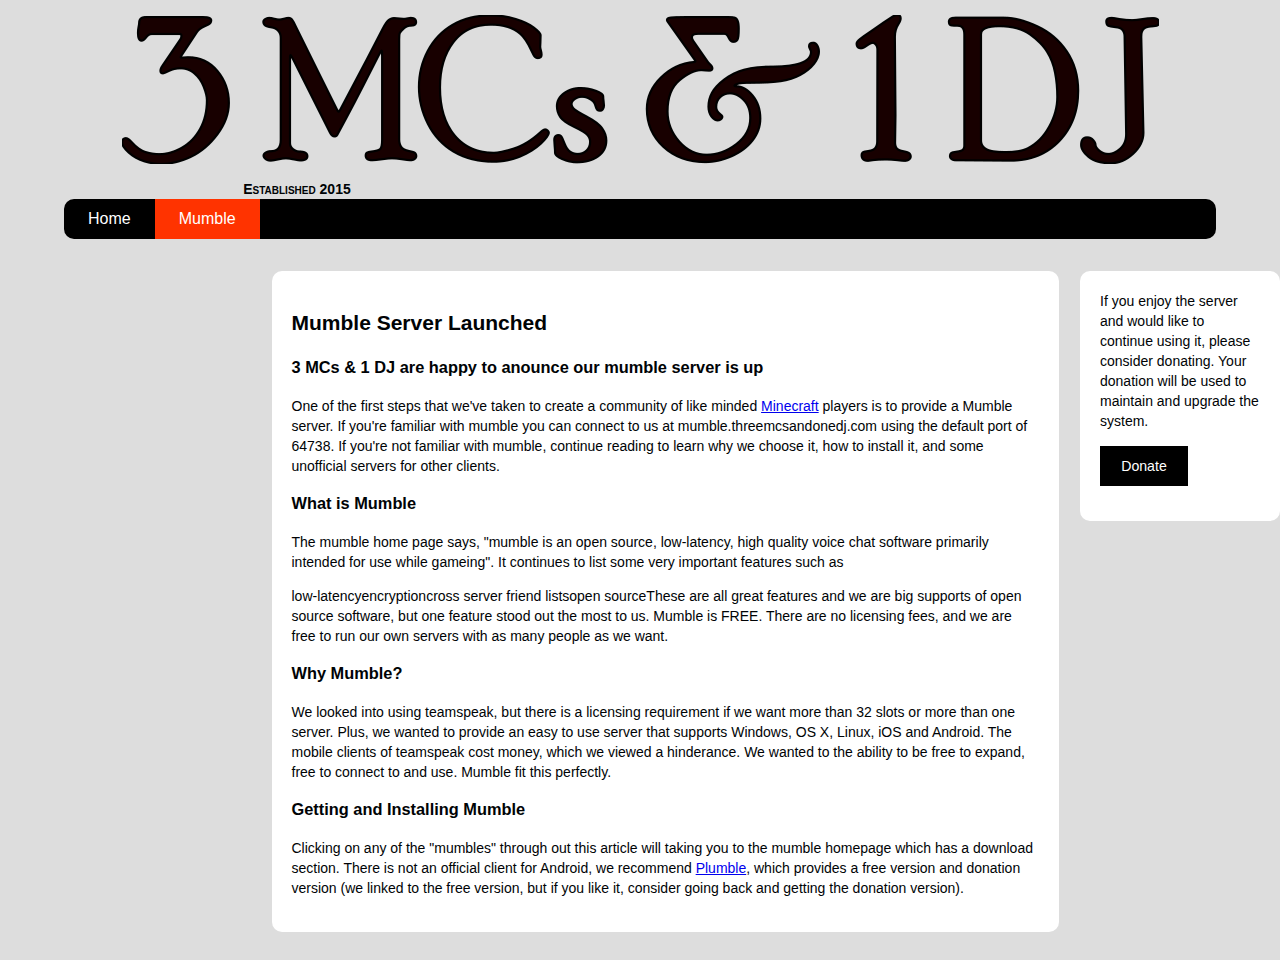
==== mumble.html @ 2db22ad8 "Halfway done creating mumble page." ====
<!DOCTYPE html>
<html lang="en">
  <head>
    <script>
  (function(i,s,o,g,r,a,m){i['GoogleAnalyticsObject']=r;i[r]=i[r]||function(){
  (i[r].q=i[r].q||[]).push(arguments)},i[r].l=1*new Date();a=s.createElement(o),
  m=s.getElementsByTagName(o)[0];a.async=1;a.src=g;m.parentNode.insertBefore(a,m)
  })(window,document,'script','//www.google-analytics.com/analytics.js','ga');

  ga('create', 'UA-58633202-3', 'auto');
  ga('send', 'pageview');

    </script>

    <meta charset="utf-8" />
    <title>3 MCs & 1 DJ</title>

    <link rel="stylesheet" href="css/main.css" type="text/css" />
  </head>

  <body id="index" class="home">
  
    <header id="banner" class="body">
        
        <img id="logo" src="images/logo1.png" />
        <strong id="established">Established 2015</strong>
      <nav><ul>
	  <li><a href="./index.html">Home</a></li>
	  <li class="active"0><a href="#">Mumble</a></li>
<!--	  <li><a href="#">Staff</a></li>
	  <li><a href="#">Contact</a></li> -->
      </ul></nav>
    </header>
    <div id="container">


      <div id="main" class="column">
      <aside id="featured" class="body"><article>
       <hgroup>
         <h2>Mumble Server Launched</h2>
         <h3>3 MCs & 1 DJ are happy to anounce our mumble server is up</h3>
       </hgroup>
       <p>One of the first steps that we've taken to create a community of like minded 
          <a target="_blank" href="http://www.minecraft.net">Minecraft</a> players is to provide a Mumble server. If you're familiar with mumble you can connect to us at mumble.threemcsandonedj.com using the default port of 64738. If you're not familiar with mumble, continue reading to learn why we choose it, how to install it, and some unofficial servers for other clients.</p>
	<h3>What is Mumble</h3>
	<p> The mumble home page says, "mumble is an open source, low-latency, high quality voice chat software primarily intended for use while gameing". It continues to list some very important features such as <ul> <li>low-latency</li><li>encryption</li><li>cross server friend lists</li><li>open source</li></ul>These are all great features and we are big supports of open source software, but one feature stood out the most to us. Mumble is FREE. There are no licensing fees, and we are free to run our own servers with as many people as we want.</p>
	<h3>Why Mumble?</h3> <p>We looked into using teamspeak, but there is a licensing requirement if we want more than 32 slots or more than one server. Plus, we wanted to provide an easy to use server that supports Windows, OS X, Linux, iOS and Android. The mobile clients of teamspeak cost money, which we viewed a hinderance. We wanted to the ability to be free to expand, free to connect to and use. Mumble fit this perfectly.</p>
	<h3>Getting and Installing Mumble</h3>
	<p>Clicking on any of the "mumbles" through out this article will taking you to the mumble homepage which has a download section. There is not an official client for Android, we recommend <a href="https://play.google.com/store/apps/details?id=com.morlunk.mumbleclient.free">Plumble</a>, which provides a free version and donation version (we linked to the free version, but if you like it, consider going back and getting the donation version). 
	


	</article>
	</aside>
    </div>


    <div id="sidepanel" class="column">
        If you enjoy the server and would like to continue using it, please consider donating. Your donation will be used to maintain and upgrade the system.
        <form id="donate" action="https://www.paypal.com/cgi-bin/webscr" method="post" target="_top">
            <input type="hidden" name="cmd" value="_s-xclick">
            <input type="hidden" name="hosted_button_id" value="4QXMU8J3VK6RY">
            <input type="submit" value="Donate" />
        </form>
    </div>
    <div id="ad" class="column">
        <script async src="//pagead2.googlesyndication.com/pagead/js/adsbygoogle.js"></script>
        <!-- 3mcs main -->
        <ins class="adsbygoogle"
             style="display:block"
             data-ad-client="ca-pub-7273048419649468"
             data-ad-slot="3769248236"
             data-ad-format="auto"></ins>
        <script>
            (adsbygoogle = window.adsbygoogle || []).push({});
        </script>
    </div>
    </div>
      <!--
          <footer id="contentinfo" class="body">
              <address id="about" class="vcard body">
                  <span class="primary">
                      <strong><a href="#" class="fn url">3 MCs & 1 DJ</a></strong>
                      <span class="role">Amazing Minecraft</span>
                  </span>
                  <span class="bio"></span> 
              </address>
              <p>
                  2015 <a href="http://threemcsandonedj.com:8081">3 MCs & 1 DJ</a>

              </p>

          </footer>
   -->
  </body>
</html>
---- css/main.css ----
/***** Global *****/
/* Body */
body {
    background: #ddd;
    color: #000305;
    font-size: 87.5%; /* 14px */
    font-family: 'Trebuchet MS', Trebuchet, 'Lucida Sans Unicode', 'Lucida Grande', 'Lucida Sans', Arial, sans-serif;
    line-height: 1.429;
    margin: 0;
    text-align: left;
}

h1 {
    font-size: 1.5em;
}

strong {
    font-variant: small-caps;
    
}

#established {
    margin-left: 19%;
    padding-bottom: 15px;
    margin-bottom: 15px;
    
}

#top{
    background: #444
    border-bottom-left: 5px;
    border-bottom-right: 5px;   
}

#logo {
    display: block;
    padding: 15px;
    margin-left: auto;
    margin-right: auto;
}


/* Navigation */
nav{
    /*background: #000305;*/
    font-size: 1.143em;
    height: 40px;
    line-height: 30px;
    margin: 0 auto 2em auto;
    padding: 0;
    text-align: center;
    width: 90%;
    background: #000;
    border-radius: 10px;
    
}

ul{
    padding: 0px;
    list-style: none; 
    width: 100%;
    border-radius: 5px;
    margin: 0px auto;
    background: #354;
}


li{
    float: left;
    display: inline;
    margin: 0;
}

nav a:link, nav a:visited {
    color: #fff;
    display: inline-block;
    height: 30px;
    padding: 5px 1.5em;
    text-decoration: none;
}
input{
    background: #000;
    color: #fff;
    border: 0px;
    font-family: 'Trebuchet MS', Trebuchet, 'Lucida Sans Unicode', 'Lucida Grande', 'Lucida Sans', Arial, sans-serif;
    font-size: 1.01em;
    padding: 5px 1.5em;
    height: 40px;
}
nav a:hover, nav a:active, nav .active a:link, nav .active a:visited, input:hover, input:active{
    background: #FF3300;
    color: #FFF;
    text-shadow: none !important;
}

nav li:first-child a {
    border-top-left-radius: 5px;
    border-bottom-left-radius: 5px;
}

#container .column {
			position: relative;
			float: left;
}

#container
{
    padding-left: 250px;
    padding-right: 200px;
    min-width: 550px;
}

#featured{
    margin-left: auto;
    margin-right: auto;
    width: 90%; 
    background: #fff;
    margin-bottom: 2em;
    overflow: hidden;
    padding: 20px;
    border-radius: 10px;
}

#sidepanel
{
    padding: 20px;
    width: 160px;
    background: #ffffff;
    border-radius: 10px;
    margin-right: -200px;
    
}

#sidepanel input
{
    margin: 15px;
    margin-left: 0px;
    
}

#ad
{
    padding: 20px;
    right: 250px;
    width: 220px; 
    margin-left: -100%;
    
    
}
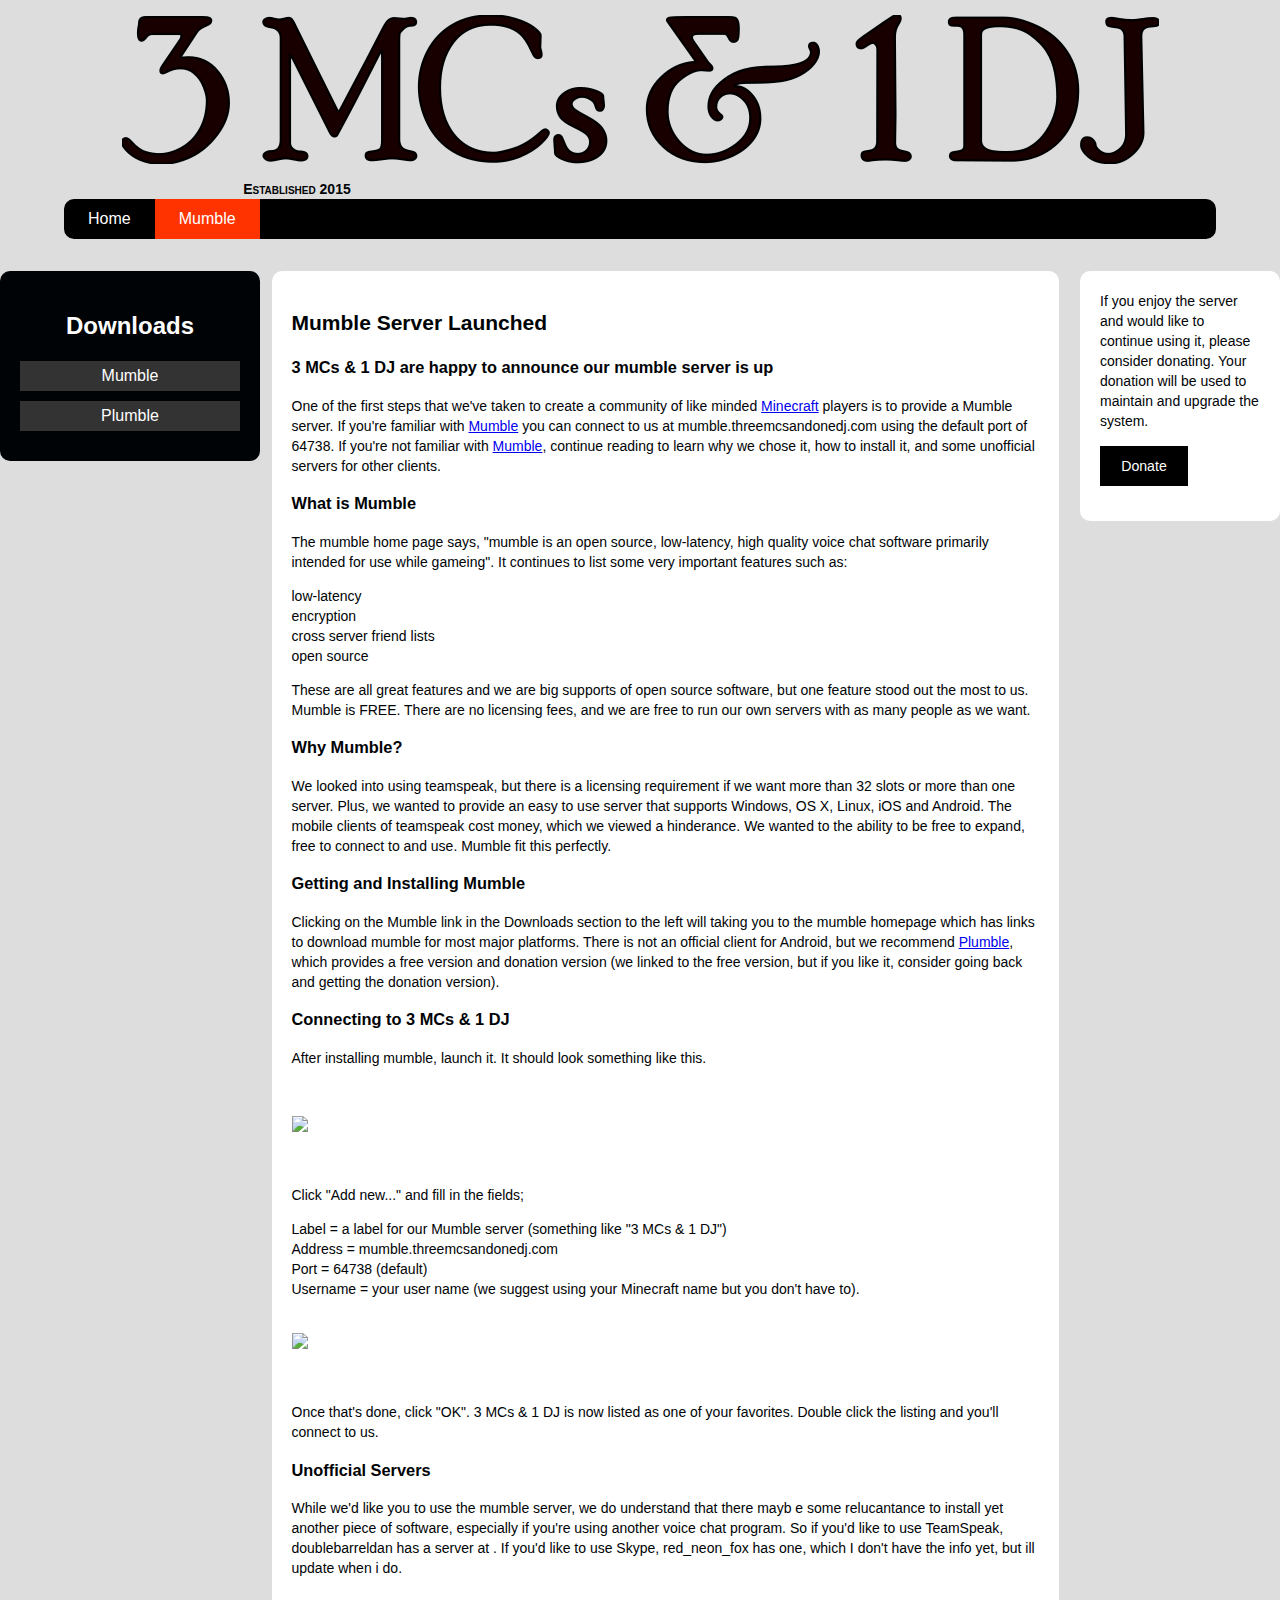
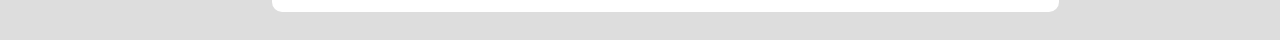
==== commit d38e01d5: "finished with the downloads panel." ====
--- a/mumble.html
+++ b/mumble.html
@@ -38,16 +38,40 @@
       <aside id="featured" class="body"><article>
        <hgroup>
          <h2>Mumble Server Launched</h2>
-         <h3>3 MCs & 1 DJ are happy to anounce our mumble server is up</h3>
+         <h3>3 MCs & 1 DJ are happy to announce our mumble server is up</h3>
        </hgroup>
        <p>One of the first steps that we've taken to create a community of like minded 
-          <a target="_blank" href="http://www.minecraft.net">Minecraft</a> players is to provide a Mumble server. If you're familiar with mumble you can connect to us at mumble.threemcsandonedj.com using the default port of 64738. If you're not familiar with mumble, continue reading to learn why we choose it, how to install it, and some unofficial servers for other clients.</p>
+          <a target="_blank" href="http://www.minecraft.net">Minecraft</a> players is to provide a Mumble server. If you're familiar with <a href="http://wiki.mumble.info/wiki/Main_Page">Mumble</a> you can connect to us at mumble.threemcsandonedj.com using the default port of 64738. If you're not familiar with <a href="http://wiki.mumble.info/wiki/Main_Page">Mumble</a>, continue reading to learn why we chose it, how to install it, and some unofficial servers for other clients.</p>
 	<h3>What is Mumble</h3>
-	<p> The mumble home page says, "mumble is an open source, low-latency, high quality voice chat software primarily intended for use while gameing". It continues to list some very important features such as <ul> <li>low-latency</li><li>encryption</li><li>cross server friend lists</li><li>open source</li></ul>These are all great features and we are big supports of open source software, but one feature stood out the most to us. Mumble is FREE. There are no licensing fees, and we are free to run our own servers with as many people as we want.</p>
+	<p> The mumble home page says, "mumble is an open source, low-latency, high quality voice chat software primarily intended for use while gameing". It continues to list some very important features such as:</p> 
+	<ul> 
+		<li>low-latency</li><br>
+		<li>encryption</li><br>
+		<li>cross server friend lists</li><br>
+		<li>open source</li><br>
+	</ul>
+	<p>These are all great features and we are big supports of open source software, but one feature stood out the most to us. Mumble is FREE. There are no licensing fees, and we are free to run our own servers with as many people as we want.</p>
 	<h3>Why Mumble?</h3> <p>We looked into using teamspeak, but there is a licensing requirement if we want more than 32 slots or more than one server. Plus, we wanted to provide an easy to use server that supports Windows, OS X, Linux, iOS and Android. The mobile clients of teamspeak cost money, which we viewed a hinderance. We wanted to the ability to be free to expand, free to connect to and use. Mumble fit this perfectly.</p>
 	<h3>Getting and Installing Mumble</h3>
-	<p>Clicking on any of the "mumbles" through out this article will taking you to the mumble homepage which has a download section. There is not an official client for Android, we recommend <a href="https://play.google.com/store/apps/details?id=com.morlunk.mumbleclient.free">Plumble</a>, which provides a free version and donation version (we linked to the free version, but if you like it, consider going back and getting the donation version). 
-	
+	<p>Clicking on the Mumble link in the Downloads section to the left will taking you to the mumble homepage which has links to download mumble for most major platforms. There is not an official client for Android, but we recommend <a href="https://play.google.com/store/apps/details?id=com.morlunk.mumbleclient.free">Plumble</a>, which provides a free version and donation version (we linked to the free version, but if you like it, consider going back and getting the donation version).</p>
+	<h3>Connecting to 3 MCs & 1 DJ</h3>
+	<p>After installing mumble, launch it. It should look something like this.</p>
+	<br>
+	<p><img src="images/MumbleLaunch.jpg" /></p>
+	<br>
+	<p>Click "Add new..." and fill in the fields;</p> 
+	<ul>
+		<li>Label = a label for our Mumble server (something like "3 MCs & 1 DJ")</li><br> 
+		<li>Address = mumble.threemcsandonedj.com</li><br>
+		<li>Port = 64738 (default)</li><br>
+		<li>Username = your user name (we suggest using your Minecraft name but you don't have to).</li><br>
+	</ul>
+	<br> 
+	<p><img src="images/MumbleInfo.jpg" padding="10px" /></p>
+	<br>
+	<p>Once that's done, click "OK". 3 MCs & 1 DJ is now listed as one of your favorites. Double click the listing and you'll connect to us.</p>
+	<h3>Unofficial Servers</h3>
+	<p>While we'd like you to use the mumble server, we do understand that there mayb e some relucantance to install yet another piece of software, especially if you're using another voice chat program. So if you'd like to use TeamSpeak, doublebarreldan has a server at <insert server here>. If you'd like to use Skype, red_neon_fox has one, which I don't have the info yet, but ill update when i do. 	
 
 
 	</article>
@@ -63,19 +87,18 @@
             <input type="submit" value="Donate" />
         </form>
     </div>
-    <div id="ad" class="column">
-        <script async src="//pagead2.googlesyndication.com/pagead/js/adsbygoogle.js"></script>
-        <!-- 3mcs main -->
-        <ins class="adsbygoogle"
-             style="display:block"
-             data-ad-client="ca-pub-7273048419649468"
-             data-ad-slot="3769248236"
-             data-ad-format="auto"></ins>
-        <script>
-            (adsbygoogle = window.adsbygoogle || []).push({});
-        </script>
+   
+   
+    <div id="leftpanel" class="column">
+	<h2>Downloads</h2>
+	<ul>
+	<li><a href="http://wiki.mumble.info/wiki/Main_Page">Mumble</a></li>
+	<li><a href="https://play.google.com/store/apps/details?id=com.morlunk.mumbleclient.free">Plumble</a></li>
+	</ul>
     </div>
-    </div>
+    
+
+</div>
       <!--
           <footer id="contentinfo" class="body">
               <address id="about" class="vcard body">
--- a/css/main.css
+++ b/css/main.css
@@ -62,7 +62,7 @@
     width: 100%;
     border-radius: 5px;
     margin: 0px auto;
-    background: #354;
+/*    background: #354;*/
 }
 
 
@@ -139,12 +139,35 @@
     
 }
 
-#ad
+#leftpanel
 {
     padding: 20px;
     right: 250px;
     width: 220px; 
     margin-left: -100%;
-    
-    
-}+    border-radius: 10px;
+    background: #000305;
+    font-size: 1.143em;
+    line-height: 30px;
+    text-align: center;
+
+}
+
+#leftpanel h2 {
+    color: #fff;
+}
+
+#leftpanel a:link, #leftpanel a:visited {
+    color: #fff;
+    background: #333;
+    display: inline-block;
+    height: 30px;
+    width: 220px;
+    margin-bottom: 10px;
+    text-decoration: none;
+}
+#leftpanel a:hover, #leftpanel a:active, #leftpanel .active a:link, #leftpanel .active a:visited, input:hover, input:active{
+    background: #FF3300;
+    color: #FFF;
+    text-shadow: none !important;
+}
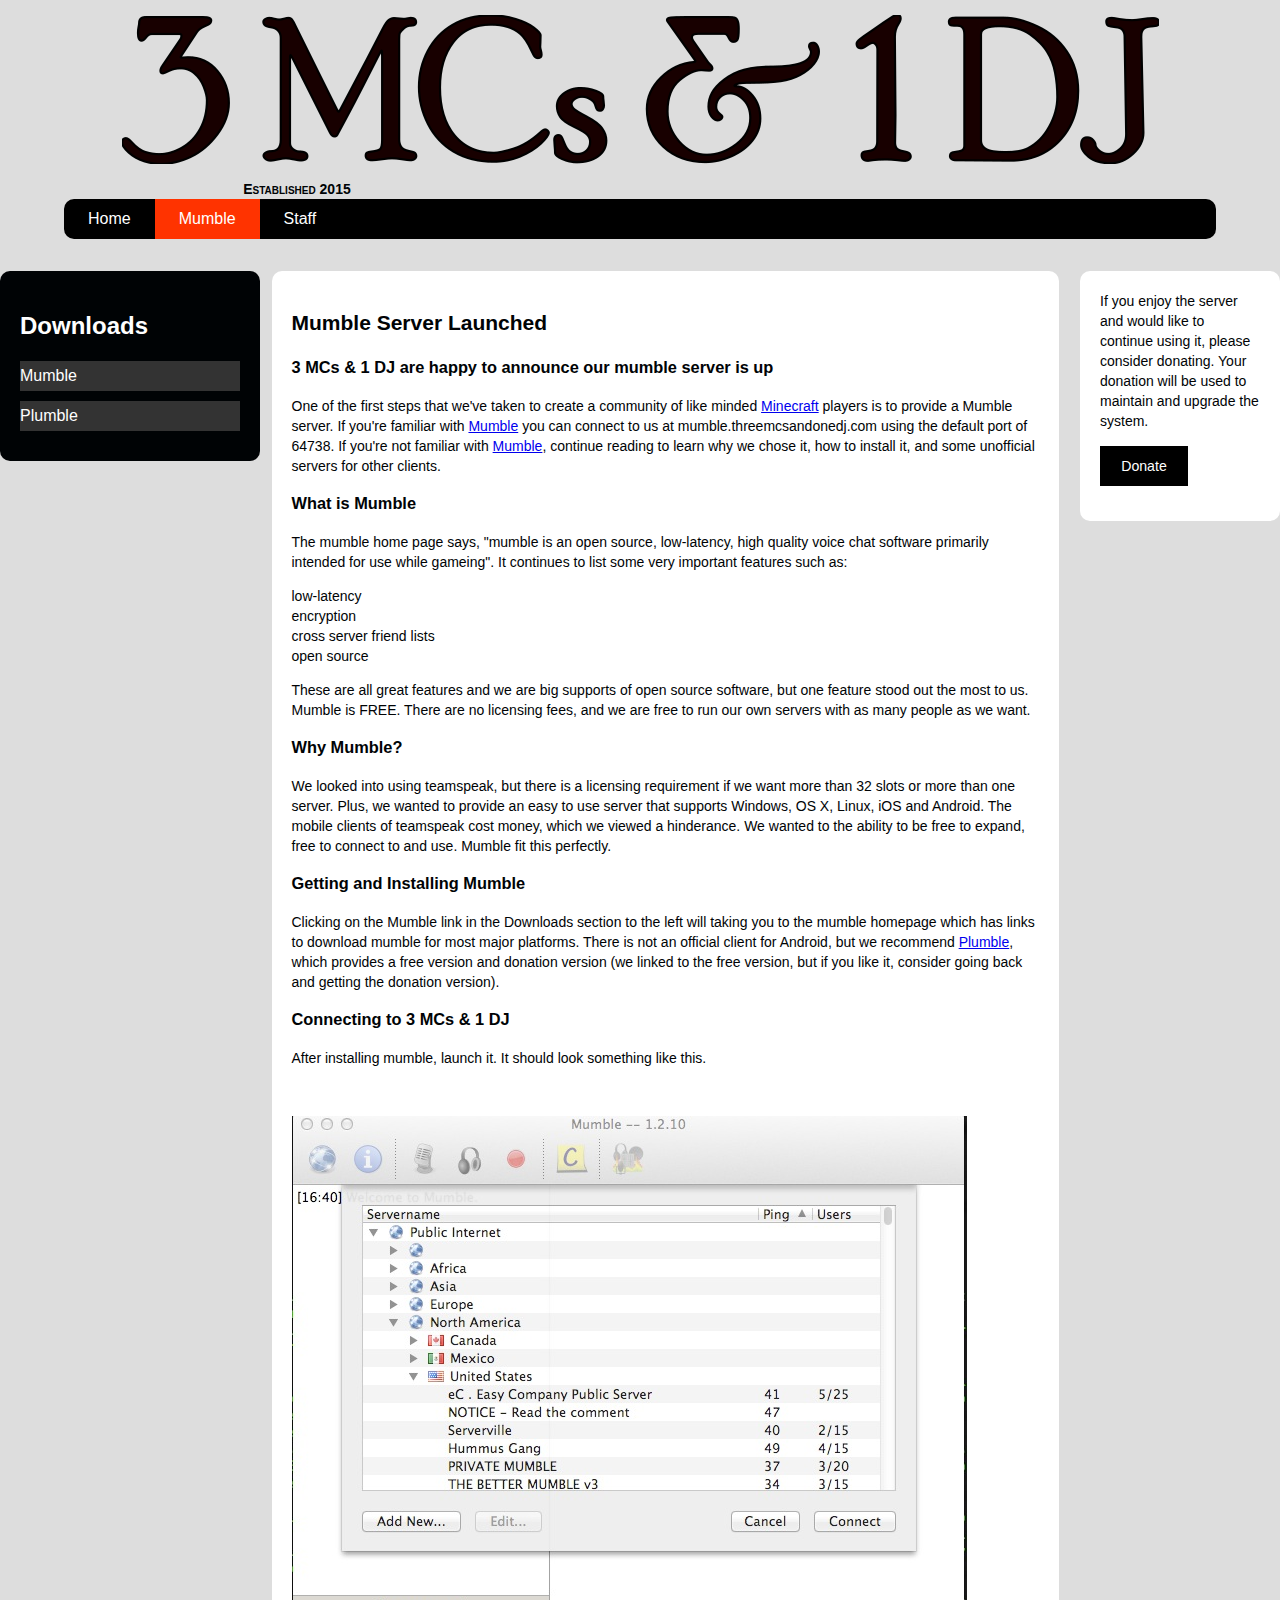
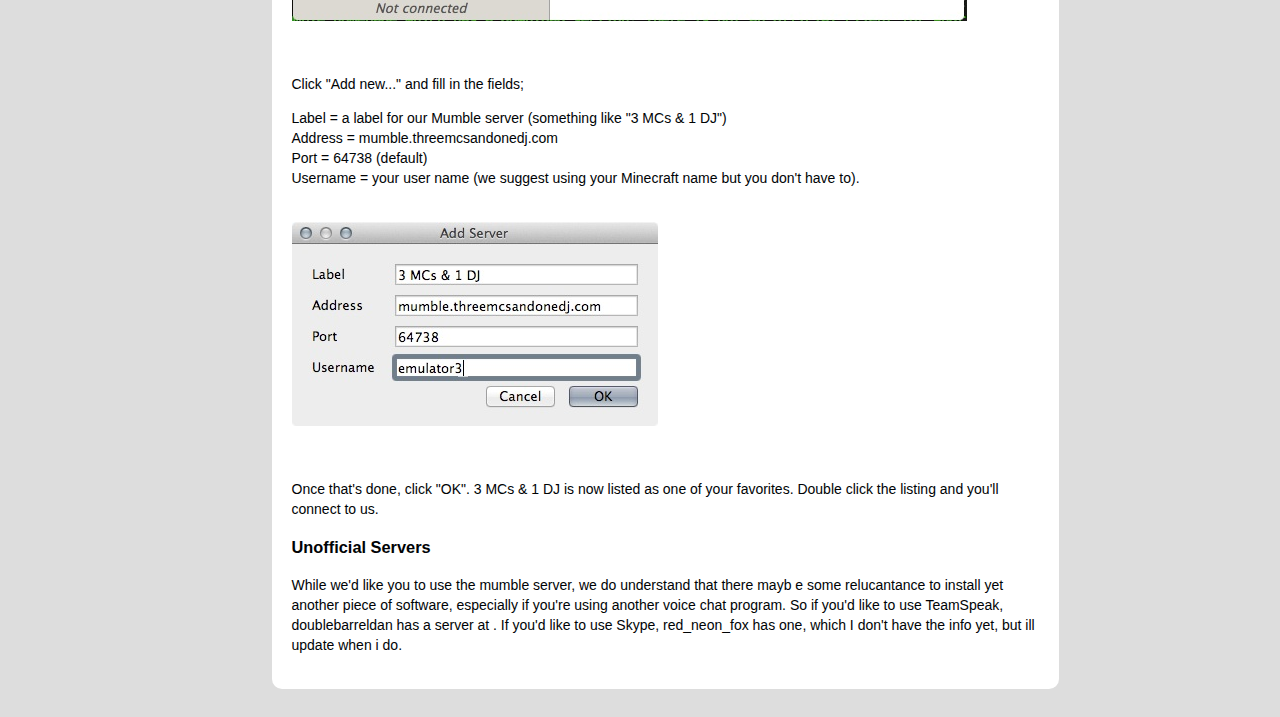
==== commit d3a61182: "Finished the staff page, removed the test page, resized the creeper pic and saved it as creeper1.png" ====
--- a/mumble.html
+++ b/mumble.html
@@ -27,8 +27,8 @@
       <nav><ul>
 	  <li><a href="./index.html">Home</a></li>
 	  <li class="active"0><a href="#">Mumble</a></li>
-<!--	  <li><a href="#">Staff</a></li>
-	  <li><a href="#">Contact</a></li> -->
+	  <li><a href="./staff.html">Staff</a></li>
+<!--	  <li><a href="#">Contact</a></li> -->
       </ul></nav>
     </header>
     <div id="container">
--- a/css/main.css
+++ b/css/main.css
@@ -111,7 +111,12 @@
     min-width: 550px;
 }
 
+#main{
+    width: -moz-available;
+}
+
 #featured{
+    min-width: 90%;
     margin-left: auto;
     margin-right: auto;
     width: 90%; 
@@ -149,7 +154,9 @@
     background: #000305;
     font-size: 1.143em;
     line-height: 30px;
-    text-align: center;
+    text-align: left;
+    color: #fff;
+    
 
 }
 
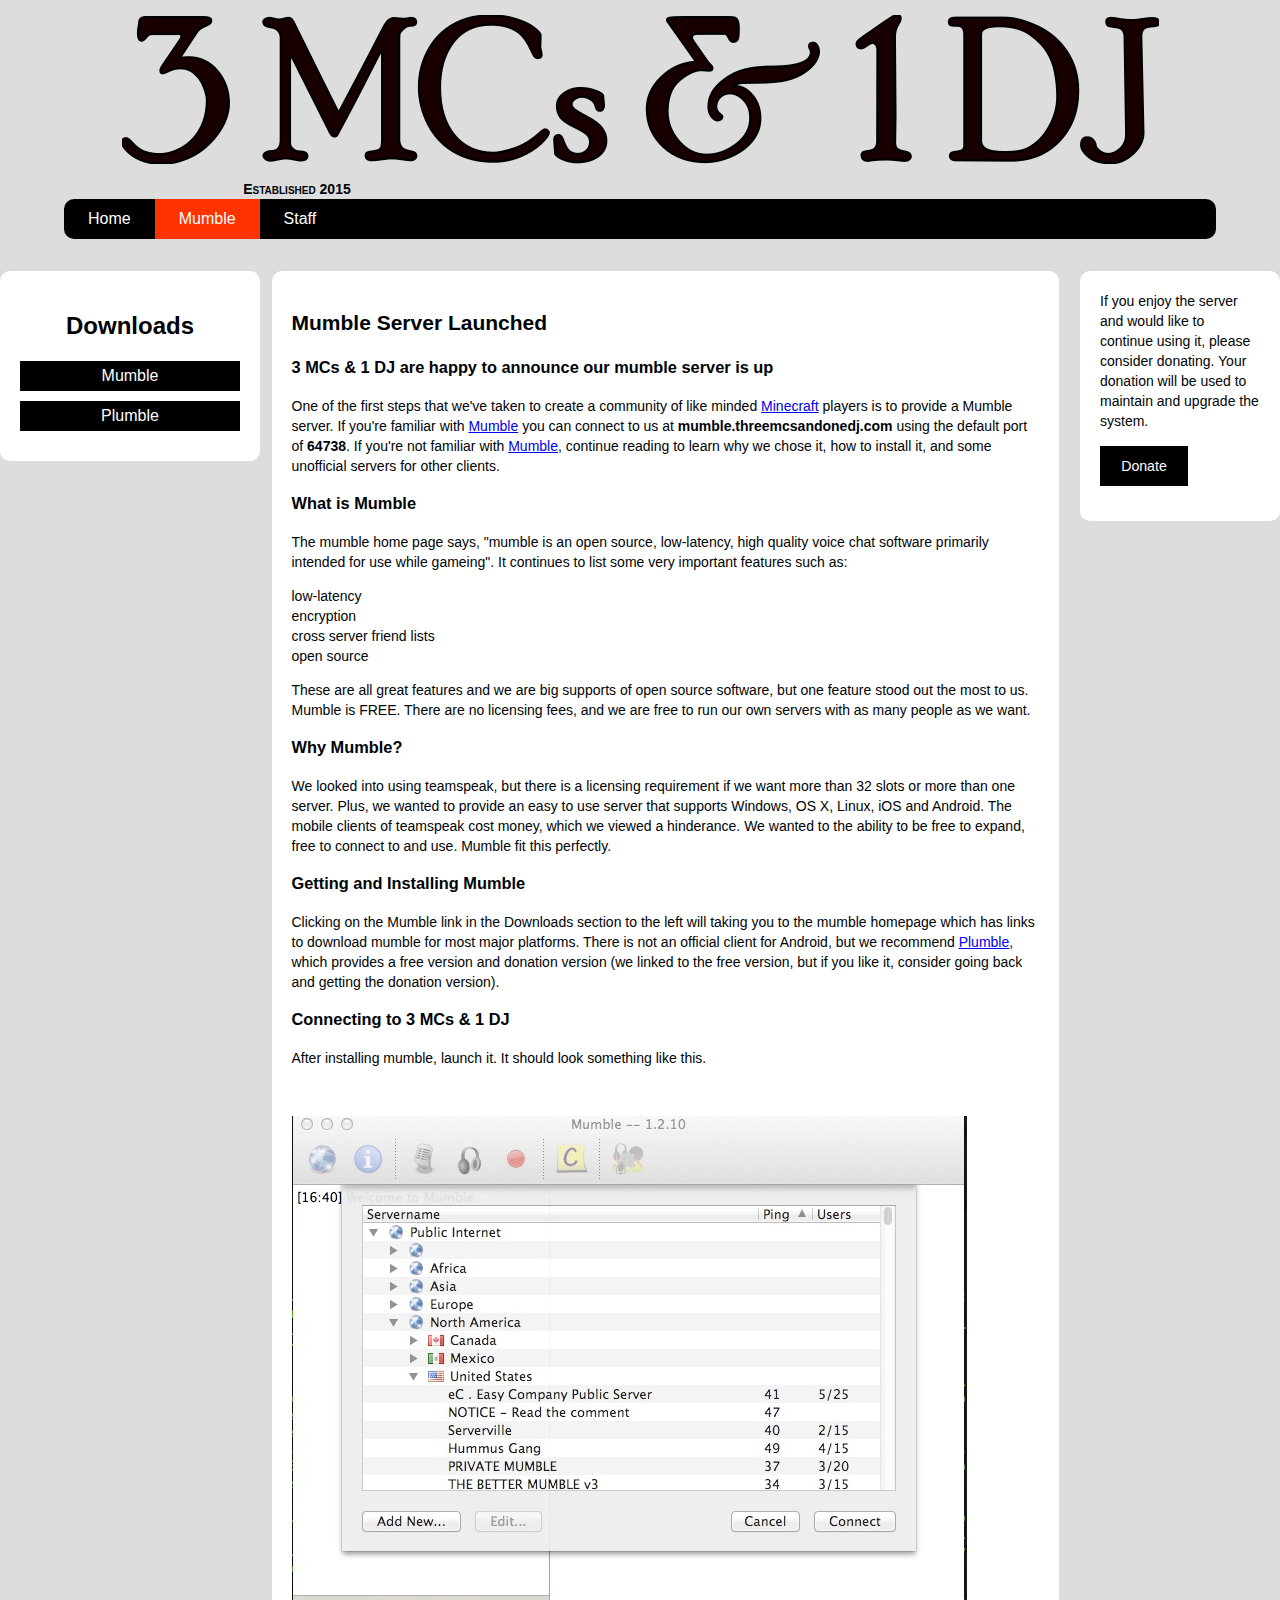
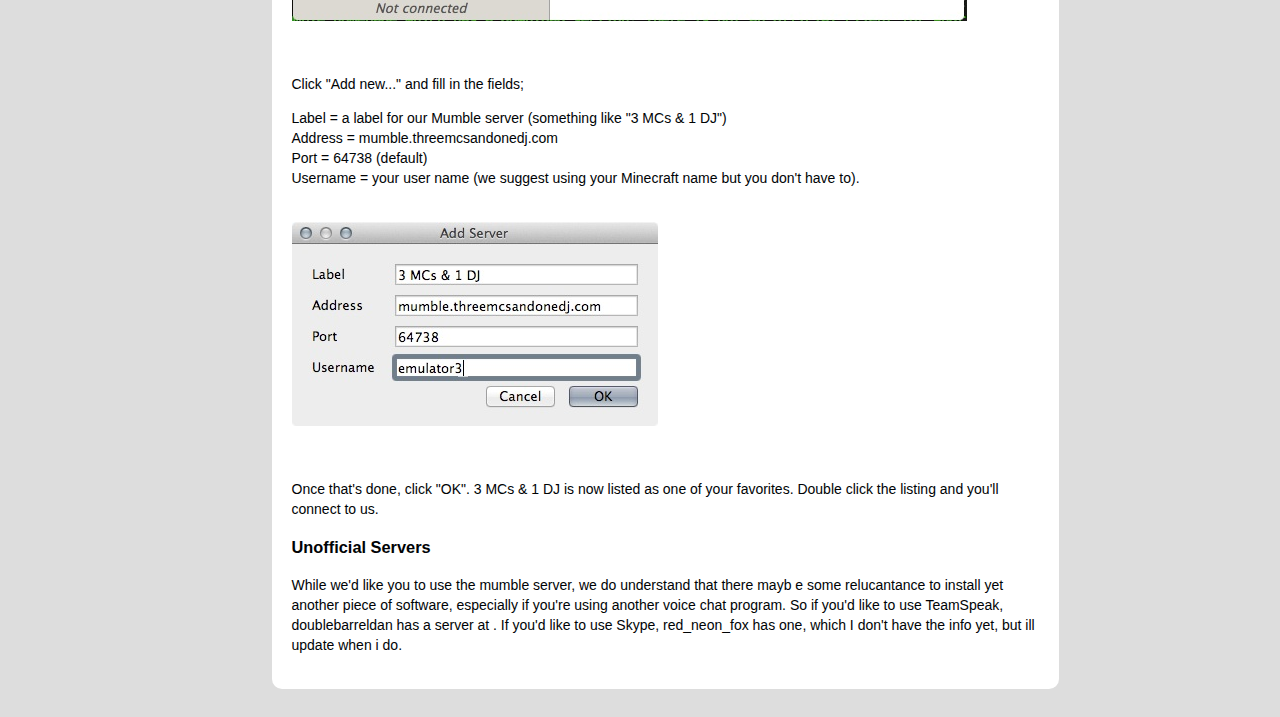
==== commit 80bc0e6a: "Implemented the updates that had not been uploaded from the server. Added date to the index page. Ma" ====
--- a/mumble.html
+++ b/mumble.html
@@ -41,7 +41,7 @@
          <h3>3 MCs & 1 DJ are happy to announce our mumble server is up</h3>
        </hgroup>
        <p>One of the first steps that we've taken to create a community of like minded 
-          <a target="_blank" href="http://www.minecraft.net">Minecraft</a> players is to provide a Mumble server. If you're familiar with <a href="http://wiki.mumble.info/wiki/Main_Page">Mumble</a> you can connect to us at mumble.threemcsandonedj.com using the default port of 64738. If you're not familiar with <a href="http://wiki.mumble.info/wiki/Main_Page">Mumble</a>, continue reading to learn why we chose it, how to install it, and some unofficial servers for other clients.</p>
+          <a target="_blank" href="http://www.minecraft.net">Minecraft</a> players is to provide a Mumble server. If you're familiar with <a href="http://wiki.mumble.info/wiki/Main_Page">Mumble</a> you can connect to us at <b>mumble.threemcsandonedj.com</b> using the default port of <b>64738</b>. If you're not familiar with <a href="http://wiki.mumble.info/wiki/Main_Page">Mumble</a>, continue reading to learn why we chose it, how to install it, and some unofficial servers for other clients.</p>
 	<h3>What is Mumble</h3>
 	<p> The mumble home page says, "mumble is an open source, low-latency, high quality voice chat software primarily intended for use while gameing". It continues to list some very important features such as:</p> 
 	<ul> 
--- a/css/main.css
+++ b/css/main.css
@@ -116,7 +116,6 @@
 }
 
 #featured{
-    min-width: 90%;
     margin-left: auto;
     margin-right: auto;
     width: 90%; 
@@ -151,22 +150,20 @@
     width: 220px; 
     margin-left: -100%;
     border-radius: 10px;
-    background: #000305;
+    background: #fff;
     font-size: 1.143em;
     line-height: 30px;
-    text-align: left;
-    color: #fff;
-    
+    text-align: center;
 
 }
 
 #leftpanel h2 {
-    color: #fff;
+    color: #000;
 }
 
 #leftpanel a:link, #leftpanel a:visited {
     color: #fff;
-    background: #333;
+    background: #000;
     display: inline-block;
     height: 30px;
     width: 220px;
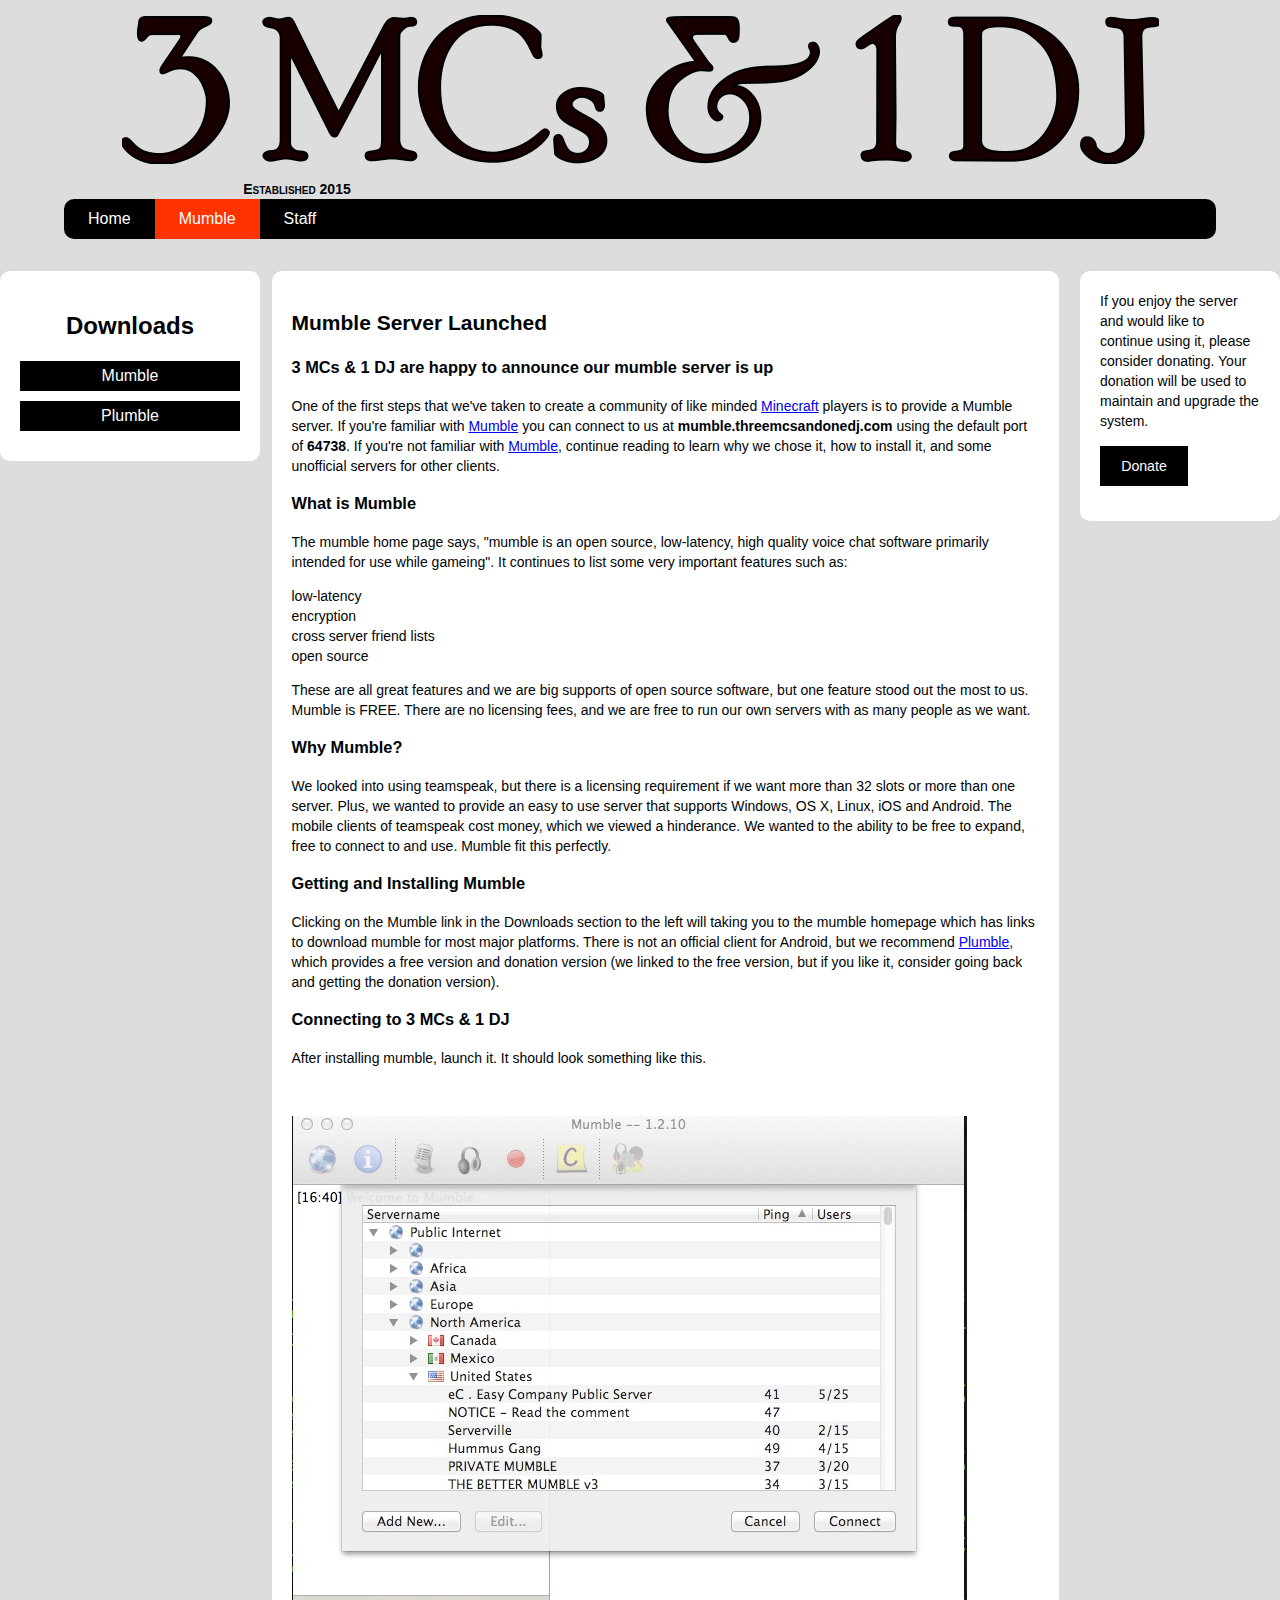
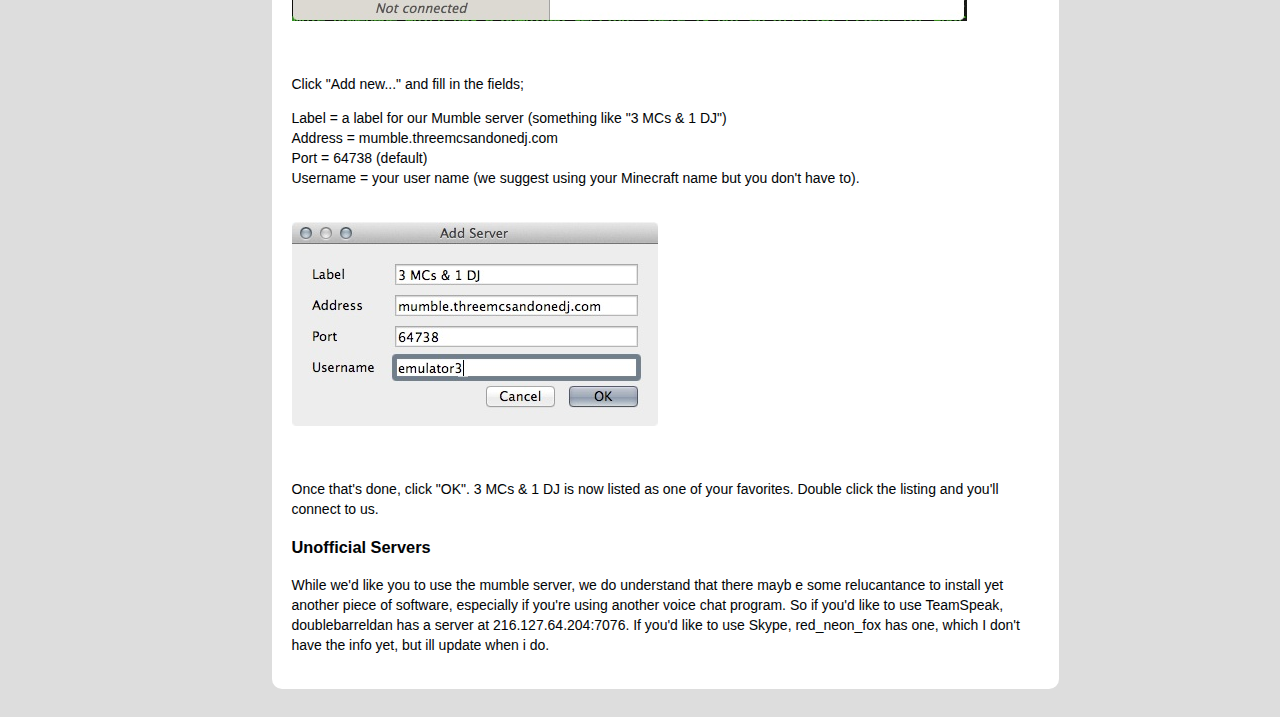
==== commit 752508af: "Finally got djs ts server, updated the mumble.html page with it." ====
--- a/mumble.html
+++ b/mumble.html
@@ -71,7 +71,7 @@
 	<br>
 	<p>Once that's done, click "OK". 3 MCs & 1 DJ is now listed as one of your favorites. Double click the listing and you'll connect to us.</p>
 	<h3>Unofficial Servers</h3>
-	<p>While we'd like you to use the mumble server, we do understand that there mayb e some relucantance to install yet another piece of software, especially if you're using another voice chat program. So if you'd like to use TeamSpeak, doublebarreldan has a server at <insert server here>. If you'd like to use Skype, red_neon_fox has one, which I don't have the info yet, but ill update when i do. 	
+	<p>While we'd like you to use the mumble server, we do understand that there mayb e some relucantance to install yet another piece of software, especially if you're using another voice chat program. So if you'd like to use TeamSpeak, doublebarreldan has a server at 216.127.64.204:7076. If you'd like to use Skype, red_neon_fox has one, which I don't have the info yet, but ill update when i do. 	
 
 
 	</article>
